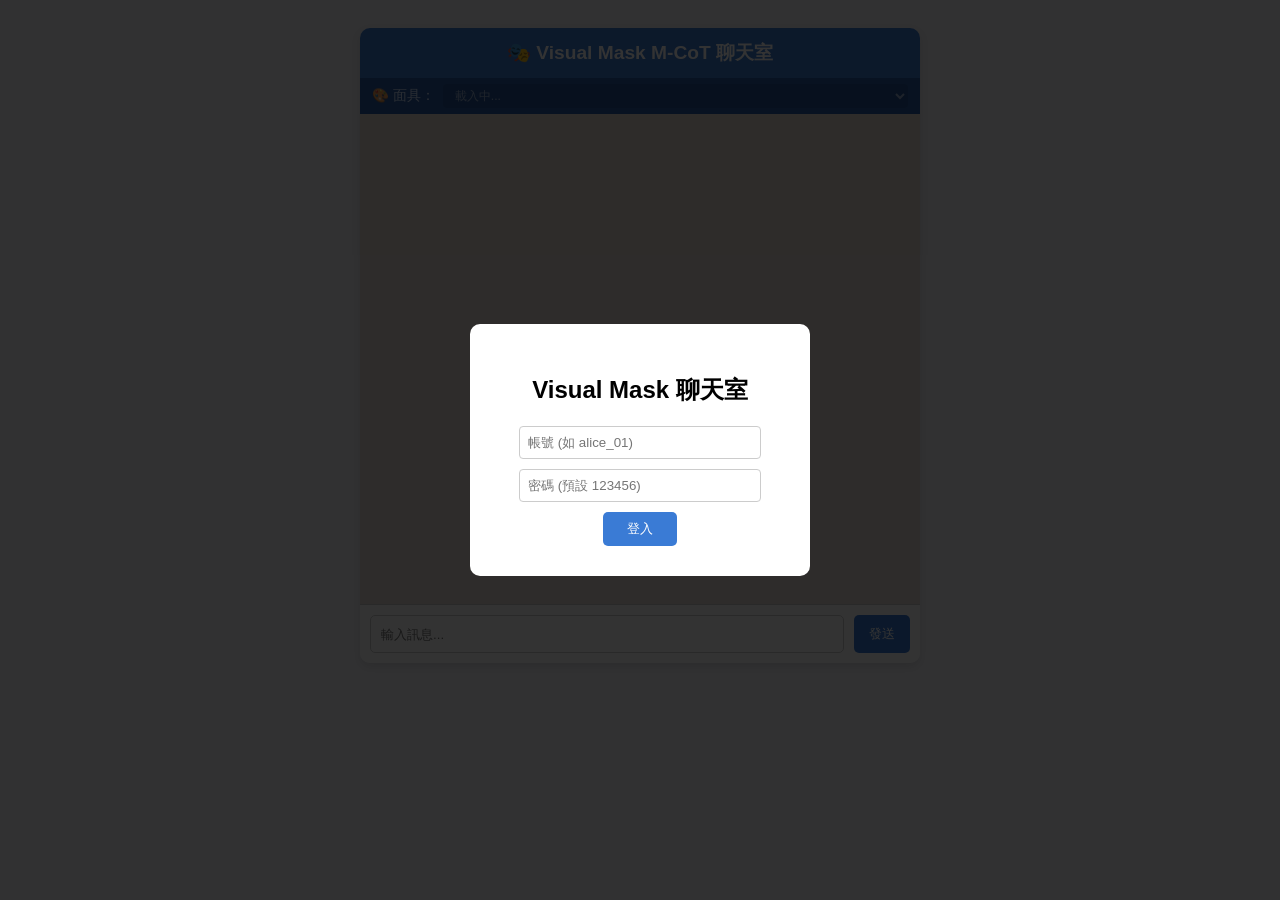
==== index.html @ 3df6c5f2 "refactor: establish pure websocket baseline" ====
<!DOCTYPE html>
<html lang="zh-TW">
<head>
    <meta charset="UTF-8">
    <meta name="viewport" content="width=device-width, initial-scale=1.0">
    <title>Visual Mask Chat</title>
    <style>
        body {
            font-family: Arial, sans-serif;
            background: #f4f4f9;
            display: flex;
            justify-content: center;
            padding-top: 20px;
        }
        #chat-container {
            width: 560px;
            background: white;
            border-radius: 10px;
            box-shadow: 0 4px 10px rgba(0,0,0,.1);
            display: flex;
            flex-direction: column;
            overflow: hidden;
        }
        #header {
            background: #3a7bd5;
            color: white;
            padding: 12px 15px;
            text-align: center;
            font-size: 1.2em;
            font-weight: bold;
        }
        #lora-bar {
            background: #2a5ba5;
            padding: 6px 12px;
            display: flex;
            align-items: center;
            gap: 8px;
            font-size: 0.85em;
            color: #cce0ff;
        }
        #lora-bar label { white-space: nowrap; }
        #loraSelect {
            flex: 1;
            padding: 4px 8px;
            border-radius: 4px;
            border: none;
            background: #1e4a8a;
            color: white;
            font-size: 0.9em;
            cursor: pointer;
        }
        #loraSelect:disabled { opacity: 0.5; cursor: default; }
        #messages {
            height: 460px;
            overflow-y: auto;
            padding: 15px;
            display: flex;
            flex-direction: column;
            gap: 10px;
            background: #e5ddd5;
        }
        .message-box {
            padding: 10px;
            border-radius: 8px;
            max-width: 85%;
            line-height: 1.4;
        }
        .sys-msg {
            align-self: center;
            background: #ddd;
            font-size: .85em;
            padding: 5px 10px;
            border-radius: 15px;
            color: #555;
        }
        .user-msg  { align-self: flex-start; background: white;    border-radius: 0 8px 8px 8px; }
        .my-msg    { align-self: flex-end;   background: #dcf8c6;  border-radius: 8px 0 8px 8px; }
        .ai-analysis {
            font-size: .75em;
            color: #666;
            margin-top: 6px;
            padding-top: 5px;
            border-top: 1px dashed #ccc;
        }
        .ai-label { font-weight: bold; color: #d9534f; }
        .mask-area { margin-top: 6px; }
        .mask-area img, .mask-area video { max-width: 200px; border-radius: 6px; border: 1px solid #ccc; display: block; }

        /* 👍 / 👎 feedback buttons */
        .feedback-row {
            display: flex;
            gap: 6px;
            margin-top: 5px;
        }
        .fb-btn {
            background: none;
            border: 1px solid #ccc;
            border-radius: 12px;
            padding: 2px 9px;
            cursor: pointer;
            font-size: 0.85em;
            transition: background 0.15s, border-color 0.15s;
            line-height: 1.4;
        }
        .fb-btn:hover  { background: #f0f0f0; }
        .fb-btn.liked  { background: #dcf8c6; border-color: #5ca85c; }
        .fb-btn.disliked { background: #ffe5e5; border-color: #e55555; }
        .fb-btn:disabled { opacity: 0.5; cursor: default; }

        /* Feedback modal overlay */
        #feedbackModal {
            position: fixed; top:0; left:0; width:100%; height:100%;
            background: rgba(0,0,0,.65);
            display: none; justify-content: center; align-items: center;
            z-index: 2000;
        }
        #feedbackBox {
            background: white;
            padding: 24px 28px;
            border-radius: 12px;
            min-width: 300px;
            max-width: 380px;
            text-align: center;
            box-shadow: 0 8px 24px rgba(0,0,0,.2);
        }
        #feedbackBox h3 {
            margin: 0 0 16px;
            font-size: 1.05em;
            color: #333;
        }
        .fb-type-btns {
            display: flex; gap: 12px; justify-content: center; margin-bottom: 4px;
        }
        .fb-type-btn {
            flex: 1;
            padding: 10px 0;
            border: 2px solid #3a7bd5;
            border-radius: 8px;
            background: white;
            color: #3a7bd5;
            font-size: 0.95em;
            cursor: pointer;
            transition: background 0.15s, color 0.15s;
        }
        .fb-type-btn:hover { background: #3a7bd5; color: white; }

        /* emotion correction panel */
        #fbEmotionPanel { display: none; margin-top: 14px; }
        #fbEmotionPanel select {
            width: 100%; padding: 8px; border: 1px solid #ccc;
            border-radius: 6px; font-size: 0.95em; margin-bottom: 12px;
        }

        /* intensity adjustment panel */
        #fbIntensityPanel { display: none; margin-top: 14px; }
        #fbIntensityPanel label { display: block; font-size: 0.85em; color: #555; margin-bottom: 6px; }
        #intensitySlider { width: 100%; accent-color: #3a7bd5; }
        #intensityDisplay {
            font-size: 1.3em; font-weight: bold; color: #3a7bd5;
            margin: 6px 0 12px;
        }

        .fb-confirm-btn {
            padding: 8px 28px;
            background: #3a7bd5; color: white;
            border: none; border-radius: 6px; cursor: pointer; font-size: 0.95em;
        }
        .fb-confirm-btn:hover { background: #2f63b0; }
        .fb-cancel-link {
            display: block; margin-top: 10px;
            font-size: 0.8em; color: #999; cursor: pointer;
            text-decoration: underline;
        }
        .fb-back-link {
            display: block; margin-top: 8px;
            font-size: 0.8em; color: #3a7bd5; cursor: pointer;
            text-decoration: underline;
        }
        .spinner {
            display: inline-block;
            width: 14px; height: 14px;
            border: 2px solid #aaa;
            border-top-color: #3a7bd5;
            border-radius: 50%;
            animation: spin .7s linear infinite;
            vertical-align: middle;
            margin-right: 4px;
        }
        @keyframes spin { to { transform: rotate(360deg); } }
        #input-area {
            display: flex;
            border-top: 1px solid #ccc;
            padding: 10px;
            background: white;
        }
        #messageInput {
            flex: 1;
            padding: 10px;
            border: 1px solid #ccc;
            border-radius: 5px;
            outline: none;
        }
        #sendBtn {
            padding: 10px 15px;
            margin-left: 10px;
            background: #3a7bd5;
            color: white;
            border: none;
            border-radius: 5px;
            cursor: pointer;
        }
        #sendBtn:hover { background: #2f63b0; }

        /* Login modal */
        #loginModal {
            position: fixed; top:0; left:0; width:100%; height:100%;
            background: rgba(0,0,0,.8);
            display: flex; justify-content: center; align-items: center;
            z-index: 1000;
        }
        #loginBox {
            background: white; padding: 30px; border-radius: 10px; text-align: center;
            min-width: 280px;
        }
        #loginBox input {
            display: block; width: 80%; margin: 0 auto 10px; padding: 8px;
            border: 1px solid #ccc; border-radius: 4px;
        }
        #loginBox button {
            padding: 8px 24px; background: #3a7bd5; color: white;
            border: none; border-radius: 5px; cursor: pointer;
        }
        #loginError { color: red; margin-top: 8px; display: none; }
    </style>
</head>
<body>

<!-- Login -->
<div id="loginModal">
    <div id="loginBox">
        <h2>Visual Mask 聊天室</h2>
        <input type="text" id="accountInput" placeholder="帳號 (如 alice_01)">
        <input type="password" id="passwordInput" placeholder="密碼 (預設 123456)">
        <button onclick="attemptLogin()">登入</button>
        <p id="loginError"></p>
    </div>
</div>

<!-- ── Feedback Modal ──────────────────────────────────────────────────────── -->
<div id="feedbackModal">
    <div id="feedbackBox">
        <!-- Step 0: choose type -->
        <div id="fbStep0">
            <h3>💬 什麼讓你不滿意？</h3>
            <div class="fb-type-btns">
                <button class="fb-type-btn" onclick="fbChooseType('emotion')">😶 情緒反饋<br><small style="font-size:0.75em;opacity:.7">AI 情緒判斷有誤</small></button>
                <button class="fb-type-btn" onclick="fbChooseType('intensity')">🎨 圖片反饋<br><small style="font-size:0.75em;opacity:.7">情緒強度不對</small></button>
            </div>
            <span class="fb-cancel-link" onclick="closeFeedbackModal()">取消</span>
        </div>

        <!-- Step 1a: Emotion correction -->
        <div id="fbEmotionPanel">
            <h3>😶 真正的情緒是什麼？</h3>
            <p id="fbWrongLabelNote" style="font-size:.82em;color:#888;margin:0 0 10px"></p>
            <select id="fbEmotionSelect">
                <option value="happy">😊 happy（快樂）</option>
                <option value="joyful">😁 joyful（愉悅）</option>
                <option value="sad">😢 sad（悲傷）</option>
                <option value="disappoint">😞 disappoint（失望）</option>
                <option value="passive">😑 passive（被動冷漠）</option>
                <option value="withdraw">😶 withdraw（退縮封閉）</option>
                <option value="sarcastic">😏 sarcastic（諷刺）</option>
                <option value="anxious">😟 anxious（焦慮）</option>
                <option value="confused">😕 confused（困惑）</option>
                <option value="frustrat">😤 frustrated（沮喪受阻）</option>
                <option value="stressed">😰 stressed（壓力）</option>
                <option value="overwhelm">😵 overwhelmed（不知所措）</option>
                <option value="angry">😠 angry（生氣）</option>
                <option value="disgusted">🤢 disgusted（厭惡）</option>
                <option value="fearful">😨 fearful（恐懼）</option>
                <option value="furious">🤬 furious（暴怒）</option>
                <option value="rage">💢 rage（狂怒）</option>
            </select>
            <button class="fb-confirm-btn" onclick="submitEmotionFeedback()">確認送出</button>
            <span class="fb-back-link" onclick="fbBack()">← 返回</span>
        </div>

        <!-- Step 1b: Intensity adjustment -->
        <div id="fbIntensityPanel">
            <h3>🎨 調整情緒強度</h3>
            <p id="fbIntensityNote" style="font-size:.82em;color:#888;margin:0 0 12px"></p>
            <label>系統判斷的強度：<strong id="fbBaseVal">—</strong></label>
            <label style="margin-top:10px">請拖曳到你感受的強度：</label>
            <input type="range" id="intensitySlider" min="0.05" max="1.0" step="0.01"
                   oninput="document.getElementById('intensityDisplay').textContent = parseFloat(this.value).toFixed(2)">
            <div id="intensityDisplay">0.50</div>
            <button class="fb-confirm-btn" onclick="submitIntensityFeedback()">確認送出</button>
            <span class="fb-back-link" onclick="fbBack()">← 返回</span>
        </div>
    </div>
</div>

<div id="chat-container">
    <div id="header">🎭 Visual Mask M-CoT 聊天室</div>
    <div id="lora-bar">
        <label>🎨 面具：</label>
        <select id="loraSelect" disabled onchange="switchLora(this.value)">
            <option>載入中...</option>
        </select>
    </div>
    <div id="messages"></div>
    <div id="input-area">
        <input type="text" id="messageInput" placeholder="輸入訊息...">
        <button id="sendBtn" onclick="sendMessage()">發送</button>
    </div>
</div>

<script>
let ws;
let clientName = "";
const HTTP_BASE = window.location.protocol === "http:" || window.location.protocol === "https:"
    ? window.location.origin
    : "http://127.0.0.1:8000";
const WS_BASE = HTTP_BASE.replace(/^http/, "ws");

async function attemptLogin() {
    const account  = document.getElementById("accountInput").value.trim();
    const password = document.getElementById("passwordInput").value;
    const errEl    = document.getElementById("loginError");
    errEl.style.display = "none";

    if (!account || !password) {
        errEl.textContent = "請輸入帳號與密碼";
        errEl.style.display = "block";
        return;
    }
    try {
        const res  = await fetch(`${HTTP_BASE}/api/login`, {
            method: "POST",
            headers: { "Content-Type": "application/json" },
            body: JSON.stringify({ account, password })
        });
        const data = await res.json();
        if (res.ok) {
            document.getElementById("loginModal").style.display = "none";
            clientName = data.username;
            connectWebSocket();
            loadMyLoras();
        } else {
            errEl.textContent = data.detail || "登入失敗";
            errEl.style.display = "block";
        }
    } catch {
        errEl.textContent = "伺服器連線異常，請確認後端已啟動。";
        errEl.style.display = "block";
    }
}

// message key → { maskEscId, emotion, baseIntensity, likeBtn, dislikeBtn }
const pendingMasks = {};
// 目前正在反饋的訊息資訊
let _fbEmotion = "";
let _fbBaseIntensity = 0.5;
let _fbLikeBtn  = null;
let _fbDislikeBtn = null;

// ── LoRA selector ─────────────────────────────────────────────────────────
async function loadMyLoras() {
    try {
        const res  = await fetch(`${HTTP_BASE}/api/my_loras?username=${encodeURIComponent(clientName)}`);
        const data = await res.json();
        const sel  = document.getElementById("loraSelect");
        sel.innerHTML = "";
        data.loras.forEach(l => {
            const opt = document.createElement("option");
            opt.value = l.key;
            opt.textContent = l.display_name;
            if (l.is_active) opt.selected = true;
            sel.appendChild(opt);
        });
        sel.disabled = data.loras.length <= 1; // 只有一個就不用選
    } catch(e) {
        console.warn("無法載入 LoRA 清單", e);
    }
}

async function switchLora(loraKey) {
    try {
        const res = await fetch(`${HTTP_BASE}/api/set_lora`, {
            method: "POST",
            headers: { "Content-Type": "application/json" },
            body: JSON.stringify({ username: clientName, lora_key: loraKey })
        });
        const data = await res.json();
        appendSys(`🎨 ${data.message}`);
    } catch(e) {
        appendSys("⚠️ 切換面具失敗，請確認伺服器狀態。");
    }
}

function connectWebSocket() {
    ws = new WebSocket(`${WS_BASE}/ws/${encodeURIComponent(clientName)}`);
    const msgDiv = document.getElementById("messages");

    ws.onmessage = function(ev) {
        const data = JSON.parse(ev.data);

        if (data.sender === "System") {
            const el = document.createElement("div");
            el.className = "sys-msg";
            el.textContent = data.text;
            msgDiv.appendChild(el);
            msgDiv.scrollTop = msgDiv.scrollHeight;
            return;
        }

        // 用伺服器給的唯一 msg_id 當 key，避免相同文字重送時 DOM id 衝突
        const key = data.msg_id || `${data.sender}::${data.text}`;

        if (data.status === "generating") {
            // Create new message element with spinner
            const el = document.createElement("div");
            el.className = data.sender === clientName ? "message-box my-msg" : "message-box user-msg";
            el.innerHTML = `
                <strong>${data.sender}:</strong> ${escHtml(data.text)}
                <div class="ai-analysis">
                    <span class="ai-label">[情緒]: ${escHtml(data.ai_label)}</span>
                    &nbsp;·&nbsp;
                    <span style="color:#7a9cc4">[面具]: ${escHtml(data.active_lora ?? "")}</span><br>
                    <span title="${escHtml(data.ai_rationale)}">💡 推理鏈 (滑鼠移入查看)</span>
                </div>
                <div class="mask-area" id="mask-${CSS.escape(key)}">
                    <span class="spinner"></span><em>面具生成中...</em>
                </div>
            `;
            // 儲存元資料供反饋按鈕使用（base_intensity 在 "done" 時才完整確認）
            pendingMasks[key] = {
                emotion:       data.ai_label,
                baseIntensity: data.base_intensity ?? 0.5,
            };
            msgDiv.appendChild(el);

        } else if (data.status === "done") {
            const meta  = pendingMasks[key];
            const maskEl = document.getElementById(`mask-${CSS.escape(key)}`);
            if (maskEl && data.mask_file) {
                const ext = data.mask_file.split(".").pop().toLowerCase();
                const media = ext === "mp4"
                    ? document.createElement("video")
                    : document.createElement("img");
                media.src = `${HTTP_BASE}/output/${data.mask_file}`;
                if (ext === "mp4") {
                    media.controls = true;
                    media.autoplay = true;
                    media.loop = true;
                    media.muted = true;
                } else {
                    media.alt = ext === "gif" ? "mask gif" : "mask";
                }
                maskEl.innerHTML = "";
                maskEl.appendChild(media);

                // 只有自己的訊息才顯示反饋按鈕
                if (data.sender === clientName && meta) {
                    const fbRow  = document.createElement("div");
                    fbRow.className = "feedback-row";

                    const likeBtn = document.createElement("button");
                    likeBtn.className = "fb-btn";
                    likeBtn.textContent = "👍";
                    likeBtn.title = "面具準確！";
                    likeBtn.onclick = () => doLike(likeBtn, dislikeBtn);

                    const dislikeBtn = document.createElement("button");
                    dislikeBtn.className = "fb-btn";
                    dislikeBtn.textContent = "👎";
                    dislikeBtn.title = "提供反饋";
                    dislikeBtn.onclick = () =>
                        openFeedbackModal(meta.emotion, data.base_intensity ?? meta.baseIntensity, likeBtn, dislikeBtn);

                    fbRow.appendChild(likeBtn);
                    fbRow.appendChild(dislikeBtn);
                    maskEl.appendChild(fbRow);
                }

                delete pendingMasks[key];
            }
        } else if (data.status === "error") {
            const maskEl = document.getElementById(`mask-${CSS.escape(key)}`);
            if (maskEl) {
                maskEl.innerHTML = `<span style="color:#d9534f">生成失敗：${escHtml(data.error || "未知錯誤")}</span>`;
            } else {
                appendSys(`⚠️ ${data.error || "生成失敗"}`);
            }
        }

        msgDiv.scrollTop = msgDiv.scrollHeight;
    };

    ws.onclose = function() {
        appendSys("連線已中斷，請重新整理頁面。");
    };
}

function sendMessage() {
    const input = document.getElementById("messageInput");
    if (ws && ws.readyState === WebSocket.OPEN && input.value.trim()) {
        ws.send(input.value.trim());
        input.value = "";
    } else if (!ws || ws.readyState !== WebSocket.OPEN) {
        alert("聊天室尚未連線，請先登入！");
    }
}

function appendSys(msg) {
    const msgDiv = document.getElementById("messages");
    const el = document.createElement("div");
    el.className = "sys-msg";
    el.textContent = msg;
    msgDiv.appendChild(el);
    msgDiv.scrollTop = msgDiv.scrollHeight;
}

function escHtml(str) {
    return String(str ?? "")
        .replace(/&/g,"&amp;").replace(/</g,"&lt;")
        .replace(/>/g,"&gt;").replace(/"/g,"&quot;");
}

// ── 👍 / 👎 Feedback ──────────────────────────────────────────────────────────

function doLike(likeBtn, dislikeBtn) {
    likeBtn.classList.add("liked");
    likeBtn.disabled = true;
    dislikeBtn.disabled = true;
    // 👍 純視覺確認，不送出 API（正面強化訊號可在未來版本加入）
}

function openFeedbackModal(emotion, baseIntensity, likeBtn, dislikeBtn) {
    _fbEmotion      = emotion;
    _fbBaseIntensity = baseIntensity;
    _fbLikeBtn      = likeBtn;
    _fbDislikeBtn   = dislikeBtn;

    // 重置 modal 至 Step 0
    document.getElementById("fbStep0").style.display        = "block";
    document.getElementById("fbEmotionPanel").style.display = "none";
    document.getElementById("fbIntensityPanel").style.display = "none";

    document.getElementById("feedbackModal").style.display = "flex";
}

function closeFeedbackModal() {
    document.getElementById("feedbackModal").style.display = "none";
}

function fbChooseType(type) {
    document.getElementById("fbStep0").style.display = "none";
    if (type === "emotion") {
        document.getElementById("fbWrongLabelNote").textContent =
            `AI 判斷為「${_fbEmotion}」，請選擇正確情緒：`;
        document.getElementById("fbEmotionPanel").style.display = "block";
    } else {
        const baseVal = parseFloat(_fbBaseIntensity).toFixed(2);
        document.getElementById("fbBaseVal").textContent = baseVal;
        document.getElementById("fbIntensityNote").textContent =
            `情緒：${_fbEmotion}`;
        const slider = document.getElementById("intensitySlider");
        slider.value = baseVal;
        document.getElementById("intensityDisplay").textContent = baseVal;
        document.getElementById("fbIntensityPanel").style.display = "block";
    }
}

function fbBack() {
    document.getElementById("fbEmotionPanel").style.display   = "none";
    document.getElementById("fbIntensityPanel").style.display = "none";
    document.getElementById("fbStep0").style.display          = "block";
}

async function submitEmotionFeedback() {
    const correct = document.getElementById("fbEmotionSelect").value;
    try {
        const res = await fetch(`${HTTP_BASE}/api/emotion_feedback`, {
            method: "POST",
            headers: { "Content-Type": "application/json" },
            body: JSON.stringify({ username: clientName, correct_label: correct })
        });
        const data = await res.json();
        closeFeedbackModal();
        if (_fbDislikeBtn) { _fbDislikeBtn.classList.add("disliked"); _fbDislikeBtn.disabled = true; }
        if (_fbLikeBtn)    { _fbLikeBtn.disabled = true; }
        appendSys(`📝 ${data.message}`);
    } catch(e) {
        alert("送出反饋失敗，請確認伺服器狀態。");
    }
}

async function submitIntensityFeedback() {
    const adjusted = parseFloat(document.getElementById("intensitySlider").value);
    try {
        const res = await fetch(`${HTTP_BASE}/api/intensity_feedback`, {
            method: "POST",
            headers: { "Content-Type": "application/json" },
            body: JSON.stringify({
                username:          clientName,
                emotion:           _fbEmotion,
                adjusted_intensity: adjusted,
                base_intensity:    _fbBaseIntensity,
            })
        });
        const data = await res.json();
        closeFeedbackModal();
        if (_fbDislikeBtn) { _fbDislikeBtn.classList.add("disliked"); _fbDislikeBtn.disabled = true; }
        if (_fbLikeBtn)    { _fbLikeBtn.disabled = true; }
        appendSys(`🎨 ${data.message}`);
    } catch(e) {
        alert("送出反饋失敗，請確認伺服器狀態。");
    }
}

document.addEventListener("DOMContentLoaded", function() {
    document.getElementById("messageInput").addEventListener("keypress", function(e) {
        if (e.key === "Enter") sendMessage();
    });
    document.getElementById("passwordInput").addEventListener("keypress", function(e) {
        if (e.key === "Enter") attemptLogin();
    });
    // 點擊 modal 背景關閉
    document.getElementById("feedbackModal").addEventListener("click", function(e) {
        if (e.target === this) closeFeedbackModal();
    });
});
</script>
</body>
</html>
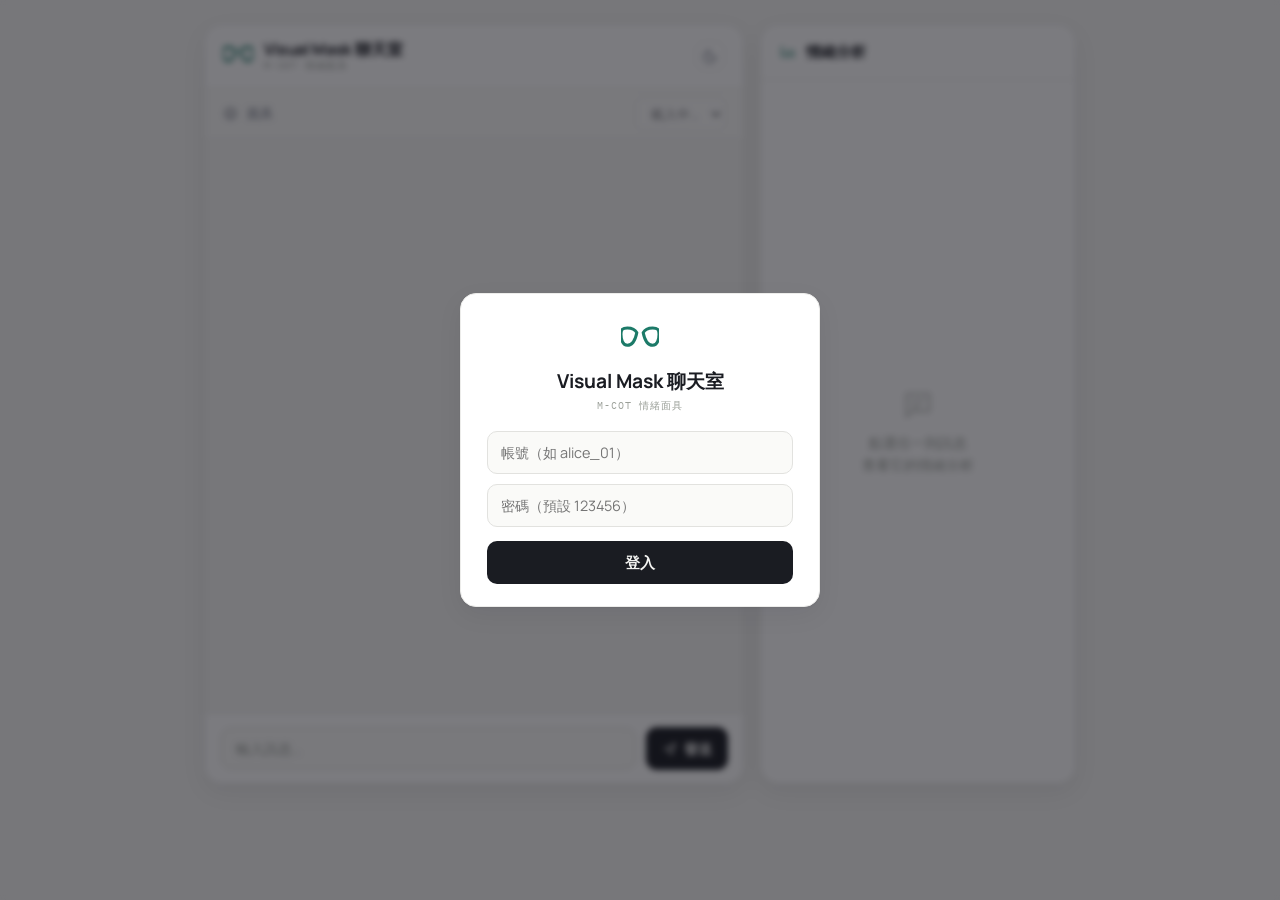
==== commit aa643171: "feat(chat): 極簡介面改版 + 側邊情緒分析面板 + 自製情緒圖示 重寫聊天室前端： - 極簡「Clean Paper」風格，深/淺色自動 + 手動切換、手機 RWD、骨架動畫 - 情緒分析" ====
--- a/index.html
+++ b/index.html
@@ -1,637 +1,619 @@
 <!DOCTYPE html>
 <html lang="zh-TW">
 <head>
-    <meta charset="UTF-8">
-    <meta name="viewport" content="width=device-width, initial-scale=1.0">
-    <title>Visual Mask Chat</title>
-    <style>
-        body {
-            font-family: Arial, sans-serif;
-            background: #f4f4f9;
-            display: flex;
-            justify-content: center;
-            padding-top: 20px;
-        }
-        #chat-container {
-            width: 560px;
-            background: white;
-            border-radius: 10px;
-            box-shadow: 0 4px 10px rgba(0,0,0,.1);
-            display: flex;
-            flex-direction: column;
-            overflow: hidden;
-        }
-        #header {
-            background: #3a7bd5;
-            color: white;
-            padding: 12px 15px;
-            text-align: center;
-            font-size: 1.2em;
-            font-weight: bold;
-        }
-        #lora-bar {
-            background: #2a5ba5;
-            padding: 6px 12px;
-            display: flex;
-            align-items: center;
-            gap: 8px;
-            font-size: 0.85em;
-            color: #cce0ff;
-        }
-        #lora-bar label { white-space: nowrap; }
-        #loraSelect {
-            flex: 1;
-            padding: 4px 8px;
-            border-radius: 4px;
-            border: none;
-            background: #1e4a8a;
-            color: white;
-            font-size: 0.9em;
-            cursor: pointer;
-        }
-        #loraSelect:disabled { opacity: 0.5; cursor: default; }
-        #messages {
-            height: 460px;
-            overflow-y: auto;
-            padding: 15px;
-            display: flex;
-            flex-direction: column;
-            gap: 10px;
-            background: #e5ddd5;
-        }
-        .message-box {
-            padding: 10px;
-            border-radius: 8px;
-            max-width: 85%;
-            line-height: 1.4;
-        }
-        .sys-msg {
-            align-self: center;
-            background: #ddd;
-            font-size: .85em;
-            padding: 5px 10px;
-            border-radius: 15px;
-            color: #555;
-        }
-        .user-msg  { align-self: flex-start; background: white;    border-radius: 0 8px 8px 8px; }
-        .my-msg    { align-self: flex-end;   background: #dcf8c6;  border-radius: 8px 0 8px 8px; }
-        .ai-analysis {
-            font-size: .75em;
-            color: #666;
-            margin-top: 6px;
-            padding-top: 5px;
-            border-top: 1px dashed #ccc;
-        }
-        .ai-label { font-weight: bold; color: #d9534f; }
-        .mask-area { margin-top: 6px; }
-        .mask-area img, .mask-area video { max-width: 200px; border-radius: 6px; border: 1px solid #ccc; display: block; }
-
-        /* 👍 / 👎 feedback buttons */
-        .feedback-row {
-            display: flex;
-            gap: 6px;
-            margin-top: 5px;
-        }
-        .fb-btn {
-            background: none;
-            border: 1px solid #ccc;
-            border-radius: 12px;
-            padding: 2px 9px;
-            cursor: pointer;
-            font-size: 0.85em;
-            transition: background 0.15s, border-color 0.15s;
-            line-height: 1.4;
-        }
-        .fb-btn:hover  { background: #f0f0f0; }
-        .fb-btn.liked  { background: #dcf8c6; border-color: #5ca85c; }
-        .fb-btn.disliked { background: #ffe5e5; border-color: #e55555; }
-        .fb-btn:disabled { opacity: 0.5; cursor: default; }
-
-        /* Feedback modal overlay */
-        #feedbackModal {
-            position: fixed; top:0; left:0; width:100%; height:100%;
-            background: rgba(0,0,0,.65);
-            display: none; justify-content: center; align-items: center;
-            z-index: 2000;
-        }
-        #feedbackBox {
-            background: white;
-            padding: 24px 28px;
-            border-radius: 12px;
-            min-width: 300px;
-            max-width: 380px;
-            text-align: center;
-            box-shadow: 0 8px 24px rgba(0,0,0,.2);
-        }
-        #feedbackBox h3 {
-            margin: 0 0 16px;
-            font-size: 1.05em;
-            color: #333;
-        }
-        .fb-type-btns {
-            display: flex; gap: 12px; justify-content: center; margin-bottom: 4px;
-        }
-        .fb-type-btn {
-            flex: 1;
-            padding: 10px 0;
-            border: 2px solid #3a7bd5;
-            border-radius: 8px;
-            background: white;
-            color: #3a7bd5;
-            font-size: 0.95em;
-            cursor: pointer;
-            transition: background 0.15s, color 0.15s;
-        }
-        .fb-type-btn:hover { background: #3a7bd5; color: white; }
-
-        /* emotion correction panel */
-        #fbEmotionPanel { display: none; margin-top: 14px; }
-        #fbEmotionPanel select {
-            width: 100%; padding: 8px; border: 1px solid #ccc;
-            border-radius: 6px; font-size: 0.95em; margin-bottom: 12px;
-        }
-
-        /* intensity adjustment panel */
-        #fbIntensityPanel { display: none; margin-top: 14px; }
-        #fbIntensityPanel label { display: block; font-size: 0.85em; color: #555; margin-bottom: 6px; }
-        #intensitySlider { width: 100%; accent-color: #3a7bd5; }
-        #intensityDisplay {
-            font-size: 1.3em; font-weight: bold; color: #3a7bd5;
-            margin: 6px 0 12px;
-        }
-
-        .fb-confirm-btn {
-            padding: 8px 28px;
-            background: #3a7bd5; color: white;
-            border: none; border-radius: 6px; cursor: pointer; font-size: 0.95em;
-        }
-        .fb-confirm-btn:hover { background: #2f63b0; }
-        .fb-cancel-link {
-            display: block; margin-top: 10px;
-            font-size: 0.8em; color: #999; cursor: pointer;
-            text-decoration: underline;
-        }
-        .fb-back-link {
-            display: block; margin-top: 8px;
-            font-size: 0.8em; color: #3a7bd5; cursor: pointer;
-            text-decoration: underline;
-        }
-        .spinner {
-            display: inline-block;
-            width: 14px; height: 14px;
-            border: 2px solid #aaa;
-            border-top-color: #3a7bd5;
-            border-radius: 50%;
-            animation: spin .7s linear infinite;
-            vertical-align: middle;
-            margin-right: 4px;
-        }
-        @keyframes spin { to { transform: rotate(360deg); } }
-        #input-area {
-            display: flex;
-            border-top: 1px solid #ccc;
-            padding: 10px;
-            background: white;
-        }
-        #messageInput {
-            flex: 1;
-            padding: 10px;
-            border: 1px solid #ccc;
-            border-radius: 5px;
-            outline: none;
-        }
-        #sendBtn {
-            padding: 10px 15px;
-            margin-left: 10px;
-            background: #3a7bd5;
-            color: white;
-            border: none;
-            border-radius: 5px;
-            cursor: pointer;
-        }
-        #sendBtn:hover { background: #2f63b0; }
-
-        /* Login modal */
-        #loginModal {
-            position: fixed; top:0; left:0; width:100%; height:100%;
-            background: rgba(0,0,0,.8);
-            display: flex; justify-content: center; align-items: center;
-            z-index: 1000;
-        }
-        #loginBox {
-            background: white; padding: 30px; border-radius: 10px; text-align: center;
-            min-width: 280px;
-        }
-        #loginBox input {
-            display: block; width: 80%; margin: 0 auto 10px; padding: 8px;
-            border: 1px solid #ccc; border-radius: 4px;
-        }
-        #loginBox button {
-            padding: 8px 24px; background: #3a7bd5; color: white;
-            border: none; border-radius: 5px; cursor: pointer;
-        }
-        #loginError { color: red; margin-top: 8px; display: none; }
-    </style>
+<meta charset="UTF-8">
+<meta name="viewport" content="width=device-width, initial-scale=1.0">
+<title>Visual Mask Chat</title>
+<link rel="preconnect" href="https://fonts.googleapis.com">
+<link rel="preconnect" href="https://fonts.gstatic.com" crossorigin>
+<link rel="stylesheet" href="https://fonts.googleapis.com/css2?family=Manrope:wght@400;500;600;700&family=IBM+Plex+Mono:wght@500&display=swap">
+<style>
+  :root{
+    --ground:#f5f5f3; --surface:#ffffff; --card:#fafaf8; --ink:#1a1c22; --muted:#6c7280;
+    --faint:#9a9f98; --border:#ececea; --border-2:#e2e2df;
+    --accent:#1c7a68; --accent-2:#2f9e8c; --accent-bg:#e5f4f1;
+    --me-bg:#1a1c22; --me-ink:#f4f4f2;
+    --warn:#b0673c; --warn-bg:#f8ece3; --danger:#b23b3b;
+    --sans:"Manrope",system-ui,"Segoe UI",sans-serif; --mono:"IBM Plex Mono",monospace;
+    --radius:10px; --shadow:0 1px 2px rgba(20,22,34,.04),0 8px 26px rgba(20,22,34,.06);
+  }
+  @media (prefers-color-scheme:dark){:root:not([data-theme="light"]){
+    --ground:#111218; --surface:#191b22; --card:#1e2028; --ink:#e9eaf0; --muted:#a2a8b6;
+    --faint:#70768a; --border:#292c36; --border-2:#333744;
+    --accent:#43c3b0; --accent-2:#5fd3c0; --accent-bg:#12312d;
+    --me-bg:#e9eaf0; --me-ink:#1a1c22;
+    --warn:#e0a45f; --warn-bg:#33261a; --danger:#e07070;
+    --shadow:0 1px 2px rgba(0,0,0,.3),0 10px 30px rgba(0,0,0,.4);
+  }}
+  :root[data-theme="dark"]{
+    --ground:#111218; --surface:#191b22; --card:#1e2028; --ink:#e9eaf0; --muted:#a2a8b6;
+    --faint:#70768a; --border:#292c36; --border-2:#333744;
+    --accent:#43c3b0; --accent-2:#5fd3c0; --accent-bg:#12312d;
+    --me-bg:#e9eaf0; --me-ink:#1a1c22;
+    --warn:#e0a45f; --warn-bg:#33261a; --danger:#e07070;
+    --shadow:0 1px 2px rgba(0,0,0,.3),0 10px 30px rgba(0,0,0,.4);
+  }
+  *{box-sizing:border-box}
+  body{margin:0;font-family:var(--sans);background:var(--ground);color:var(--ink);
+    display:flex;justify-content:center;align-items:flex-start;padding:24px 14px;min-height:100vh}
+  svg{display:inline-block;vertical-align:middle}
+  .ico{width:1.15em;height:1.15em;stroke:currentColor;fill:none;stroke-width:1.9;
+    stroke-linecap:round;stroke-linejoin:round}
+  .ico.f{fill:currentColor;stroke:none}
+
+  .app{display:flex;gap:16px;align-items:stretch;width:100%;max-width:872px;justify-content:center}
+  #chat-container{flex:1 1 auto;min-width:0;max-width:540px;background:var(--surface);border:1px solid var(--border);
+    border-radius:18px;box-shadow:var(--shadow);display:flex;flex-direction:column;overflow:hidden;
+    height:min(760px,calc(100vh - 48px))}
+  #header{padding:16px 18px;display:flex;align-items:center;gap:11px;border-bottom:1px solid var(--border)}
+  #header .mk{width:30px;height:30px;color:var(--accent);flex:none}
+  #header .ht{line-height:1.1}
+  #header .ht b{font-weight:700;font-size:1rem;letter-spacing:-.01em}
+  #header .ht small{display:block;font-family:var(--mono);font-size:.62rem;letter-spacing:.08em;
+    color:var(--faint);text-transform:uppercase;margin-top:2px}
+  #themeBtn{margin-left:auto;background:none;border:1px solid var(--border);border-radius:8px;
+    color:var(--muted);width:30px;height:30px;cursor:pointer;display:flex;align-items:center;justify-content:center}
+  #themeBtn:hover{color:var(--ink);border-color:var(--border-2)}
+
+  #lora-bar{display:flex;align-items:center;gap:9px;padding:9px 18px;background:var(--card);
+    border-bottom:1px solid var(--border);font-size:.8rem;color:var(--muted)}
+  #lora-bar .lk{width:15px;height:15px;color:var(--muted);flex:none}
+  #lora-bar label{white-space:nowrap;font-weight:500}
+  #loraSelect{margin-left:auto;padding:5px 10px;border-radius:8px;border:1px solid var(--border-2);
+    background:var(--surface);color:var(--ink);font-size:.82rem;font-family:var(--sans);cursor:pointer;max-width:60%}
+  #loraSelect:disabled{opacity:.55;cursor:default}
+
+  #messages{flex:1;overflow-y:auto;padding:18px 15px;display:flex;flex-direction:column;gap:13px;background:var(--ground)}
+  #messages::-webkit-scrollbar{width:8px}
+  #messages::-webkit-scrollbar-thumb{background:var(--border-2);border-radius:8px}
+  .sys-msg{align-self:center;display:flex;align-items:center;gap:6px;background:var(--card);
+    border:1px solid var(--border);font-size:.74rem;padding:5px 12px;border-radius:999px;color:var(--muted);
+    font-family:var(--mono);letter-spacing:.02em;max-width:90%;text-align:center}
+  .sys-msg .ico{width:13px;height:13px;color:var(--faint);flex:none}
+  .message-box{max-width:86%;display:flex;flex-direction:column;cursor:pointer}
+  .row-me{align-self:flex-end;align-items:flex-end}
+  .row-ai{align-self:flex-start;align-items:flex-start}
+  .bubble{padding:10px 13px;font-size:.92rem;line-height:1.5;border-radius:13px;transition:box-shadow .14s}
+  .my-msg .bubble{background:var(--me-bg);color:var(--me-ink);border-bottom-right-radius:4px}
+  .user-msg .bubble{background:var(--surface);color:var(--ink);border:1px solid var(--border);border-bottom-left-radius:4px}
+  .message-box:hover .bubble{box-shadow:0 0 0 2px var(--border-2)}
+  .message-box.selected .bubble{box-shadow:0 0 0 2px var(--accent)}
+  .sender{font-size:.68rem;color:var(--faint);margin:0 4px 3px;font-weight:500}
+  .analyze-hint{margin-top:9px;display:inline-flex;align-items:center;gap:4px;font-size:.66rem;
+    opacity:.62;font-family:var(--mono);letter-spacing:.02em}
+  .analyze-hint .ico{width:12px;height:12px}
+  .mask-area{margin-top:10px}
+  .mask-area img,.mask-area video{max-width:200px;border-radius:12px;border:1px solid var(--border);display:block}
+  .mask-loading{display:inline-flex;align-items:center;gap:8px;font-size:.8rem;color:var(--muted);
+    background:var(--card);border:1px solid var(--border);border-radius:10px;padding:9px 13px}
+  .skeleton{width:120px;height:120px;border-radius:12px;background:
+    linear-gradient(100deg,var(--card) 30%,var(--border) 50%,var(--card) 70%);
+    background-size:220% 100%;animation:sk 1.3s ease-in-out infinite}
+  @keyframes sk{to{background-position:-120% 0}}
+
+  #input-area{display:flex;gap:9px;padding:13px 15px;border-top:1px solid var(--border);background:var(--surface)}
+  #messageInput{flex:1;padding:11px 15px;border:1px solid var(--border-2);border-radius:11px;outline:none;
+    font-size:.9rem;font-family:var(--sans);background:var(--card);color:var(--ink)}
+  #messageInput:focus{border-color:var(--accent);box-shadow:0 0 0 3px var(--accent-bg)}
+  #messageInput::placeholder{color:var(--faint)}
+  #sendBtn{display:flex;align-items:center;gap:6px;padding:0 16px;background:var(--me-bg);color:var(--me-ink);
+    border:none;border-radius:11px;cursor:pointer;font-size:.86rem;font-weight:600;font-family:var(--sans)}
+  #sendBtn .ico{width:16px;height:16px}
+  #sendBtn:hover{opacity:.9}
+
+  /* ===== 情緒分析 側面板 ===== */
+  #analysis-panel{width:316px;flex:none;background:var(--surface);border:1px solid var(--border);
+    border-radius:18px;box-shadow:var(--shadow);display:flex;flex-direction:column;overflow:hidden;
+    height:min(760px,calc(100vh - 48px))}
+  .ap-head{padding:16px 18px;display:flex;align-items:center;gap:9px;border-bottom:1px solid var(--border);
+    font-weight:700;font-size:.95rem}
+  .ap-head .ico{width:18px;height:18px;color:var(--accent)}
+  .ap-body{flex:1;overflow-y:auto;padding:18px}
+  .ap-empty{height:100%;display:flex;flex-direction:column;align-items:center;justify-content:center;
+    text-align:center;color:var(--faint);gap:12px;font-size:.85rem;line-height:1.6}
+  .ap-empty .ico{width:34px;height:34px;opacity:.5}
+  .ap-quote{background:var(--card);border:1px solid var(--border);border-radius:10px;padding:10px 12px;
+    font-size:.86rem;color:var(--muted);line-height:1.5;margin-bottom:18px;
+    display:-webkit-box;-webkit-line-clamp:3;-webkit-box-orient:vertical;overflow:hidden}
+  .ap-face{width:76px;height:76px;margin:0 auto 10px}
+  .ap-face svg{width:100%;height:100%;display:block}
+  .ap-emotion{text-align:center;font-family:var(--mono);font-size:1.15rem;font-weight:500;color:var(--accent);
+    letter-spacing:.01em}
+  .ap-emotion small{display:block;font-family:var(--sans);font-size:.8rem;color:var(--muted);margin-top:2px;letter-spacing:0}
+  .ap-compound{margin-top:13px;text-align:center}
+  .ap-compound .cname{font-weight:700;font-size:1rem;padding:4px 15px;border-radius:999px;
+    background:var(--warn-bg);color:var(--warn);margin-bottom:9px;display:inline-block}
+  .epills{display:flex;flex-wrap:wrap;gap:5px;justify-content:center;align-items:center}
+  .epill{display:inline-flex;align-items:center;gap:5px;font-weight:600;font-size:.8rem;padding:3px 10px;border-radius:999px}
+  .epill .d{width:8px;height:8px;border-radius:50%;flex:none}
+  .epill .rk{font-family:var(--mono);font-size:.62rem;font-weight:500;opacity:.85}
+  .epills .plus{color:var(--faint);font-weight:400;margin:0 1px}
+  .ap-meta{margin-top:20px;display:flex;flex-direction:column;gap:11px}
+  .ap-row{display:flex;align-items:center;justify-content:space-between;font-size:.82rem}
+  .ap-row span{color:var(--muted)}
+  .ap-row b{font-weight:600;font-family:var(--mono);font-size:.85rem}
+  .ap-bar{height:7px;background:var(--card);border:1px solid var(--border);border-radius:999px;overflow:hidden}
+  .ap-bar i{display:block;height:100%;background:var(--accent);border-radius:999px;transition:width .3s}
+  .ap-section{margin-top:22px}
+  .ap-label{font-family:var(--mono);font-size:.66rem;letter-spacing:.1em;text-transform:uppercase;
+    color:var(--faint);margin-bottom:7px;display:flex;align-items:center;gap:5px}
+  .ap-label .ico{width:12px;height:12px}
+  .ap-rationale{background:var(--card);border:1px solid var(--border);border-radius:10px;padding:12px 13px;
+    font-size:.85rem;line-height:1.65;color:var(--ink)}
+  .ap-fb{margin-top:22px;display:flex;gap:9px}
+  .ap-fbbtn{flex:1;display:flex;align-items:center;justify-content:center;gap:6px;padding:10px;
+    border:1px solid var(--border-2);border-radius:10px;background:var(--surface);color:var(--muted);
+    cursor:pointer;font-size:.84rem;font-weight:600;font-family:var(--sans);transition:.14s}
+  .ap-fbbtn .ico{width:16px;height:16px}
+  .ap-fbbtn.like:hover{border-color:var(--accent);color:var(--accent);background:var(--accent-bg)}
+  .ap-fbbtn.dislike:hover{border-color:var(--warn);color:var(--warn);background:var(--warn-bg)}
+  .ap-fbmsg{flex:1;display:flex;align-items:center;justify-content:center;gap:6px;padding:10px;border-radius:10px;
+    font-size:.82rem;font-weight:600}
+  .ap-fbmsg .ico{width:15px;height:15px}
+  .ap-fbmsg.liked{background:var(--accent-bg);color:var(--accent)}
+  .ap-fbmsg.disliked{background:var(--warn-bg);color:var(--warn)}
+
+  /* modal */
+  .overlay{position:fixed;inset:0;background:rgba(15,16,22,.55);backdrop-filter:blur(3px);
+    display:flex;justify-content:center;align-items:center;z-index:1000;padding:16px}
+  .modal-box{background:var(--surface);border:1px solid var(--border);padding:26px 26px 22px;
+    border-radius:16px;min-width:290px;max-width:360px;width:100%;text-align:center;box-shadow:var(--shadow)}
+  #loginModal .mk{width:38px;height:38px;color:var(--accent)}
+  .modal-box h2{margin:10px 0 4px;font-size:1.2rem;font-weight:700}
+  .modal-box .sub{font-family:var(--mono);font-size:.64rem;letter-spacing:.1em;text-transform:uppercase;color:var(--faint);margin:0 0 18px}
+  .modal-box input{display:block;width:100%;margin:0 0 10px;padding:11px 13px;border:1px solid var(--border-2);
+    border-radius:10px;font-size:.9rem;font-family:var(--sans);background:var(--card);color:var(--ink);outline:none}
+  .modal-box input:focus{border-color:var(--accent);box-shadow:0 0 0 3px var(--accent-bg)}
+  .btn-primary{width:100%;margin-top:4px;padding:11px;background:var(--me-bg);color:var(--me-ink);
+    border:none;border-radius:10px;cursor:pointer;font-size:.92rem;font-weight:600;font-family:var(--sans)}
+  .btn-primary:hover{opacity:.92}
+  #loginError{color:var(--danger);margin:10px 0 0;font-size:.82rem;display:none}
+  #feedbackBox h3{margin:0 0 4px;font-size:1.05rem;font-weight:700}
+  #feedbackBox .note{font-size:.8rem;color:var(--muted);margin:0 0 16px}
+  .fb-type-btns{display:flex;gap:11px;margin:4px 0}
+  .fb-type-btn{flex:1;padding:16px 8px;border:1px solid var(--border-2);border-radius:12px;background:var(--card);
+    color:var(--ink);cursor:pointer;transition:.14s;display:flex;flex-direction:column;align-items:center;gap:8px}
+  .fb-type-btn:hover{border-color:var(--accent);background:var(--accent-bg)}
+  .fb-type-btn .ico{width:24px;height:24px;color:var(--accent)}
+  .fb-type-btn b{font-size:.9rem;font-weight:600}
+  .fb-type-btn small{font-size:.72rem;color:var(--muted);line-height:1.3}
+  #fbEmotionPanel,#fbIntensityPanel{display:none;margin-top:6px}
+  .fb-face-preview{width:64px;height:64px;margin:6px auto 14px}
+  .fb-face-preview svg{width:100%;height:100%;display:block}
+  #fbEmotionSelect{width:100%;padding:11px;border:1px solid var(--border-2);border-radius:10px;font-size:.9rem;
+    font-family:var(--sans);background:var(--card);color:var(--ink);margin-bottom:16px;outline:none}
+  #fbEmotionSelect:focus{border-color:var(--accent);box-shadow:0 0 0 3px var(--accent-bg)}
+  #fbIntensityPanel .lab{display:block;font-size:.82rem;color:var(--muted);margin-bottom:6px}
+  #fbIntensityPanel .base{font-family:var(--mono);color:var(--ink);font-weight:500}
+  #intensitySlider{width:100%;accent-color:var(--accent);margin:4px 0}
+  #intensityDisplay{font-family:var(--mono);font-size:1.5rem;font-weight:500;color:var(--accent);margin:6px 0 16px}
+  .fb-confirm-btn{padding:10px 30px;background:var(--me-bg);color:var(--me-ink);border:none;border-radius:10px;
+    cursor:pointer;font-size:.9rem;font-weight:600;font-family:var(--sans)}
+  .fb-confirm-btn:hover{opacity:.92}
+  .fb-back-link,.fb-cancel-link{display:block;margin-top:12px;font-size:.78rem;cursor:pointer;color:var(--muted);
+    background:none;border:none;width:100%;font-family:var(--sans)}
+  .fb-back-link:hover,.fb-cancel-link:hover{color:var(--ink)}
+
+  .spin{width:15px;height:15px;border:2px solid var(--border-2);border-top-color:var(--accent);
+    border-radius:50%;animation:spin .7s linear infinite}
+  @keyframes spin{to{transform:rotate(360deg)}}
+  @media (prefers-reduced-motion:reduce){.spin,.skeleton,.ap-bar i{animation:none;transition:none}}
+
+  @media (max-width:900px){
+    body{align-items:flex-start}
+    .app{flex-direction:column;max-width:540px;align-items:stretch}
+    #chat-container{height:min(62vh,560px);max-width:none}
+    #analysis-panel{width:100%;height:auto;max-height:52vh}
+  }
+</style>
 </head>
 <body>
 
-<!-- Login -->
-<div id="loginModal">
-    <div id="loginBox">
-        <h2>Visual Mask 聊天室</h2>
-        <input type="text" id="accountInput" placeholder="帳號 (如 alice_01)">
-        <input type="password" id="passwordInput" placeholder="密碼 (預設 123456)">
-        <button onclick="attemptLogin()">登入</button>
-        <p id="loginError"></p>
-    </div>
+<div class="overlay" id="loginModal">
+  <div class="modal-box" id="loginBox">
+    <svg class="mk" viewBox="0 0 24 24" aria-hidden="true"><path class="ico" d="M4 5c3 0 5 1 6 3-1 5-3 8-6 8s-4-4-4-7 1-4 4-4Z"/><path class="ico" d="M20 5c-3 0-5 1-6 3 1 5 3 8 6 8s4-4 4-7-1-4-4-4Z"/></svg>
+    <h2>Visual Mask 聊天室</h2>
+    <p class="sub">M-CoT 情緒面具</p>
+    <input type="text" id="accountInput" placeholder="帳號（如 alice_01）" autocomplete="username">
+    <input type="password" id="passwordInput" placeholder="密碼（預設 123456）" autocomplete="current-password">
+    <button class="btn-primary" onclick="attemptLogin()">登入</button>
+    <p id="loginError"></p>
+  </div>
 </div>
 
-<!-- ── Feedback Modal ──────────────────────────────────────────────────────── -->
-<div id="feedbackModal">
-    <div id="feedbackBox">
-        <!-- Step 0: choose type -->
-        <div id="fbStep0">
-            <h3>💬 什麼讓你不滿意？</h3>
-            <div class="fb-type-btns">
-                <button class="fb-type-btn" onclick="fbChooseType('emotion')">😶 情緒反饋<br><small style="font-size:0.75em;opacity:.7">AI 情緒判斷有誤</small></button>
-                <button class="fb-type-btn" onclick="fbChooseType('intensity')">🎨 圖片反饋<br><small style="font-size:0.75em;opacity:.7">情緒強度不對</small></button>
-            </div>
-            <span class="fb-cancel-link" onclick="closeFeedbackModal()">取消</span>
-        </div>
-
-        <!-- Step 1a: Emotion correction -->
-        <div id="fbEmotionPanel">
-            <h3>😶 真正的情緒是什麼？</h3>
-            <p id="fbWrongLabelNote" style="font-size:.82em;color:#888;margin:0 0 10px"></p>
-            <select id="fbEmotionSelect">
-                <option value="happy">😊 happy（快樂）</option>
-                <option value="joyful">😁 joyful（愉悅）</option>
-                <option value="sad">😢 sad（悲傷）</option>
-                <option value="disappoint">😞 disappoint（失望）</option>
-                <option value="passive">😑 passive（被動冷漠）</option>
-                <option value="withdraw">😶 withdraw（退縮封閉）</option>
-                <option value="sarcastic">😏 sarcastic（諷刺）</option>
-                <option value="anxious">😟 anxious（焦慮）</option>
-                <option value="confused">😕 confused（困惑）</option>
-                <option value="frustrat">😤 frustrated（沮喪受阻）</option>
-                <option value="stressed">😰 stressed（壓力）</option>
-                <option value="overwhelm">😵 overwhelmed（不知所措）</option>
-                <option value="angry">😠 angry（生氣）</option>
-                <option value="disgusted">🤢 disgusted（厭惡）</option>
-                <option value="fearful">😨 fearful（恐懼）</option>
-                <option value="furious">🤬 furious（暴怒）</option>
-                <option value="rage">💢 rage（狂怒）</option>
-            </select>
-            <button class="fb-confirm-btn" onclick="submitEmotionFeedback()">確認送出</button>
-            <span class="fb-back-link" onclick="fbBack()">← 返回</span>
-        </div>
-
-        <!-- Step 1b: Intensity adjustment -->
-        <div id="fbIntensityPanel">
-            <h3>🎨 調整情緒強度</h3>
-            <p id="fbIntensityNote" style="font-size:.82em;color:#888;margin:0 0 12px"></p>
-            <label>系統判斷的強度：<strong id="fbBaseVal">—</strong></label>
-            <label style="margin-top:10px">請拖曳到你感受的強度：</label>
-            <input type="range" id="intensitySlider" min="0.05" max="1.0" step="0.01"
-                   oninput="document.getElementById('intensityDisplay').textContent = parseFloat(this.value).toFixed(2)">
-            <div id="intensityDisplay">0.50</div>
-            <button class="fb-confirm-btn" onclick="submitIntensityFeedback()">確認送出</button>
-            <span class="fb-back-link" onclick="fbBack()">← 返回</span>
-        </div>
-    </div>
+<div class="overlay" id="feedbackModal" style="display:none">
+  <div class="modal-box" id="feedbackBox">
+    <div id="fbStep0">
+      <h3>哪裡不太對？</h3>
+      <p class="note">告訴系統，它會學得更準</p>
+      <div class="fb-type-btns">
+        <button class="fb-type-btn" onclick="fbChooseType('emotion')">
+          <svg class="ico" viewBox="0 0 24 24" aria-hidden="true"><circle cx="12" cy="12" r="9"/><path d="M9 10h.01M15 10h.01M9 15c1-1 5-1 6 0"/></svg>
+          <b>情緒判斷有誤</b><small>AI 認錯情緒了</small></button>
+        <button class="fb-type-btn" onclick="fbChooseType('intensity')">
+          <svg class="ico" viewBox="0 0 24 24" aria-hidden="true"><path d="M4 12h16M4 12l0-3M20 12l0 3"/><circle cx="12" cy="12" r="2.4" class="f"/></svg>
+          <b>強度不對</b><small>表情太強或太弱</small></button>
+      </div>
+      <button class="fb-cancel-link" onclick="closeFeedbackModal()">取消</button>
+    </div>
+    <div id="fbEmotionPanel">
+      <h3>真正的情緒是什麼？</h3>
+      <p class="note" id="fbWrongLabelNote"></p>
+      <div class="fb-face-preview" id="fbFacePreview"></div>
+      <select id="fbEmotionSelect" onchange="fbUpdateFace()">
+        <option value="joy">joy（開心）</option>
+        <option value="sadness">sadness（悲傷）</option>
+        <option value="anger">anger（憤怒）</option>
+        <option value="fear">fear（恐懼）</option>
+        <option value="surprise">surprise（驚訝）</option>
+        <option value="disgust">disgust（厭惡）</option>
+        <option value="neutral">neutral（中性）</option>
+      </select>
+      <button class="fb-confirm-btn" onclick="submitEmotionFeedback()">確認送出</button>
+      <button class="fb-back-link" onclick="fbBack()">← 返回</button>
+    </div>
+    <div id="fbIntensityPanel">
+      <h3>調整情緒強度</h3>
+      <p class="note" id="fbIntensityNote"></p>
+      <span class="lab">系統判斷：<strong class="base" id="fbBaseVal">—</strong></span>
+      <span class="lab" style="margin-top:12px">拖曳到你感受的強度：</span>
+      <input type="range" id="intensitySlider" min="0.05" max="1.0" step="0.01"
+             oninput="document.getElementById('intensityDisplay').textContent=parseFloat(this.value).toFixed(2)">
+      <div id="intensityDisplay">0.50</div>
+      <button class="fb-confirm-btn" onclick="submitIntensityFeedback()">確認送出</button>
+      <button class="fb-back-link" onclick="fbBack()">← 返回</button>
+    </div>
+  </div>
 </div>
 
-<div id="chat-container">
-    <div id="header">🎭 Visual Mask M-CoT 聊天室</div>
+<div class="app">
+  <div id="chat-container">
+    <div id="header">
+      <svg class="mk" viewBox="0 0 24 24" aria-hidden="true"><path class="ico" d="M4 5c3 0 5 1 6 3-1 5-3 8-6 8s-4-4-4-7 1-4 4-4Z"/><path class="ico" d="M20 5c-3 0-5 1-6 3 1 5 3 8 6 8s4-4 4-7-1-4-4-4Z"/></svg>
+      <div class="ht"><b>Visual Mask 聊天室</b><small>M-CoT 情緒面具</small></div>
+      <button id="themeBtn" onclick="toggleTheme()" aria-label="切換深淺色">
+        <svg class="ico" viewBox="0 0 24 24" aria-hidden="true"><path d="M12 3a9 9 0 1 0 9 9 7 7 0 0 1-9-9Z"/></svg>
+      </button>
+    </div>
     <div id="lora-bar">
-        <label>🎨 面具：</label>
-        <select id="loraSelect" disabled onchange="switchLora(this.value)">
-            <option>載入中...</option>
-        </select>
+      <svg class="lk" viewBox="0 0 24 24" aria-hidden="true"><circle cx="12" cy="12" r="8.5" class="ico"/><circle cx="9" cy="9.5" r="1.2" class="f"/><circle cx="15" cy="9.5" r="1.2" class="f"/><path class="ico" d="M9 15c1 1 5 1 6 0"/></svg>
+      <label>面具</label>
+      <select id="loraSelect" disabled onchange="switchLora(this.value)"><option>載入中…</option></select>
     </div>
     <div id="messages"></div>
     <div id="input-area">
-        <input type="text" id="messageInput" placeholder="輸入訊息...">
-        <button id="sendBtn" onclick="sendMessage()">發送</button>
-    </div>
+      <input type="text" id="messageInput" placeholder="輸入訊息…">
+      <button id="sendBtn" onclick="sendMessage()"><svg class="ico" viewBox="0 0 24 24" aria-hidden="true"><path d="M4 12l16-8-6 16-3-6-7-2Z"/></svg>發送</button>
+    </div>
+  </div>
+
+  <aside id="analysis-panel">
+    <div class="ap-head">
+      <svg class="ico" viewBox="0 0 24 24" aria-hidden="true"><path d="M4 19V5M9 19v-6M14 19V9M19 19v-9"/></svg>
+      情緒分析
+    </div>
+    <div class="ap-body">
+      <div class="ap-empty" id="apEmpty">
+        <svg class="ico" viewBox="0 0 24 24" aria-hidden="true"><path d="M8 10h8M8 14h5M4 5h16v12H8l-4 4V5Z"/></svg>
+        <span>點選任一則訊息<br>查看它的情緒分析</span>
+      </div>
+      <div class="ap-content" id="apContent" style="display:none">
+        <div class="ap-quote" id="apQuote"></div>
+        <div class="ap-face" id="apFace"></div>
+        <div class="ap-emotion" id="apEmotion"></div>
+        <div class="ap-compound" id="apCompound" style="display:none">
+          <div class="cname" id="apCname" style="display:none"></div>
+          <div class="epills" id="apPills"></div>
+        </div>
+        <div class="ap-meta">
+          <div class="ap-row"><span>面具</span><b id="apMask">—</b></div>
+          <div class="ap-row"><span>情緒強度</span><b id="apIntensityVal">—</b></div>
+          <div class="ap-bar"><i id="apBar" style="width:0"></i></div>
+        </div>
+        <div class="ap-section">
+          <div class="ap-label"><svg class="ico" viewBox="0 0 24 24" aria-hidden="true"><path d="M9 18h6M10 21h4M12 3a6 6 0 0 1 4 10.5c-.7.7-1 1.3-1 2.5H9c0-1.2-.3-1.8-1-2.5A6 6 0 0 1 12 3Z"/></svg>推理鏈</div>
+          <div class="ap-rationale" id="apRationale"></div>
+        </div>
+        <div class="ap-fb" id="apFb"></div>
+      </div>
+    </div>
+  </aside>
 </div>
 
 <script>
-let ws;
-let clientName = "";
-const HTTP_BASE = window.location.protocol === "http:" || window.location.protocol === "https:"
-    ? window.location.origin
-    : "http://127.0.0.1:8000";
-const WS_BASE = HTTP_BASE.replace(/^http/, "ws");
-
-async function attemptLogin() {
-    const account  = document.getElementById("accountInput").value.trim();
-    const password = document.getElementById("passwordInput").value;
-    const errEl    = document.getElementById("loginError");
-    errEl.style.display = "none";
-
-    if (!account || !password) {
-        errEl.textContent = "請輸入帳號與密碼";
-        errEl.style.display = "block";
-        return;
+/* ============ 柔和圓臉：情緒 → SVG ============ */
+const EMO_HUE={
+  amber:{t:"#fbe6b3",d:"#9a6a10"}, blue:{t:"#cfe0f5",d:"#31598a"}, coral:{t:"#f7d2c6",d:"#8a3320"},
+  red:{t:"#f6c3b6",d:"#8a2a17"}, purple:{t:"#e6dbf5",d:"#5a3d80"}, teal:{t:"#cdeee6",d:"#2a6a5c"},
+  violet:{t:"#dcddf9",d:"#3a3d90"}, orange:{t:"#fbdcc0",d:"#9a5511"}, green:{t:"#dcecc4",d:"#4a6a1e"},
+  slate:{t:"#dfe3ea",d:"#4b5566"}
+};
+const EMO_MAP={
+  happy:["smile","amber"], joy:["smile","amber"], joyful:["grin","amber"],
+  sad:["cry","blue"], sadness:["cry","blue"], disappoint:["frown","blue"],
+  passive:["flat","slate"], withdraw:["flat","slate"], neutral:["flat","slate"],
+  angry:["angry","coral"], anger:["angry","coral"], frustrat:["angry","coral"], frustrated:["angry","coral"],
+  furious:["rage","red"], rage:["rage","red"], sarcastic:["smirk","purple"],
+  anxious:["worried","teal"], stressed:["worried","teal"], overwhelm:["worried","teal"], overwhelmed:["worried","teal"],
+  confused:["confused","teal"], fearful:["afraid","violet"], fear:["afraid","violet"],
+  surprise:["surprise","orange"], surprised:["surprise","orange"], disgust:["disgust","green"], disgusted:["disgust","green"]
+};
+const EMO_ZH={happy:"快樂",joyful:"愉悅",joy:"喜悅",sad:"悲傷",sadness:"悲傷",disappoint:"失望",passive:"被動冷漠",
+  withdraw:"退縮封閉",neutral:"中性",angry:"生氣",anger:"憤怒",frustrat:"沮喪受阻",frustrated:"沮喪受阻",
+  furious:"暴怒",rage:"狂怒",sarcastic:"諷刺",anxious:"焦慮",stressed:"壓力",overwhelm:"不知所措",
+  overwhelmed:"不知所措",confused:"困惑",fearful:"恐懼",fear:"恐懼",surprise:"驚訝",surprised:"驚訝",
+  disgust:"厭惡",disgusted:"厭惡"};
+const EMO_COLOR={joy:"#e6a92e",joyful:"#e6a92e",sadness:"#4f7fd0",sad:"#4f7fd0",anger:"#e0684f",angry:"#e0684f",
+  fear:"#45b39a",fearful:"#45b39a",surprise:"#5aa8e0",surprised:"#5aa8e0",disgust:"#9b78d0",disgusted:"#9b78d0",
+  neutral:"#8a90a3"};
+function emoKey(s){return String(s||"").trim().toLowerCase().replace(/[（(].*$/,"").trim();}
+function emoColor(e){return EMO_COLOR[emoKey(e)]||"#8a90a3";}
+function faceSvg(emotion){
+  const k=emoKey(emotion), spec=EMO_MAP[k]||["flat","slate"], arch=spec[0], h=EMO_HUE[spec[1]], ink=h.d;
+  const M=(d)=>`<path d="${d}" fill="none" stroke="${ink}" stroke-width="2" stroke-linecap="round"/>`;
+  let eyes=`<circle cx="15" cy="18.5" r="2" fill="${ink}"/><circle cx="25" cy="18.5" r="2" fill="${ink}"/>`, mouth="", brow="", extra="";
+  if(arch==="smile"){mouth=M("M15 26 Q20 31 25 26");}
+  else if(arch==="grin"){mouth=`<path d="M14.5 25 Q20 32 25.5 25 Z" fill="${ink}"/>`;eyes=M("M12.5 18.5 Q15 16.5 17.5 18.5")+M("M22.5 18.5 Q25 16.5 27.5 18.5");}
+  else if(arch==="frown"){mouth=M("M15 29 Q20 25 25 29");}
+  else if(arch==="flat"){mouth=M("M15.5 27.5 L24.5 27.5");}
+  else if(arch==="cry"){mouth=M("M15 29.5 Q20 25 25 29.5");brow=M("M12.5 14.5 Q15 13 17.5 14.5")+M("M22.5 14.5 Q25 13 27.5 14.5");extra=`<path d="M25.6 20.5 q1.8 2.7 0 4 q-1.8 -1.3 0 -4z" fill="#4a90d9"/>`;}
+  else if(arch==="angry"){mouth=M("M15.5 29 Q20 27 24.5 29");brow=M("M12 15 L17.5 17.6")+M("M28 15 L22.5 17.6");}
+  else if(arch==="rage"){mouth=`<path d="M15 27 h10 v3 h-10 z" fill="none" stroke="${ink}" stroke-width="2"/><path d="M17.5 27 v3 M20 27 v3 M22.5 27 v3" stroke="${ink}" stroke-width="1.3"/>`;brow=M("M11.5 14.5 L17.5 17.8")+M("M28.5 14.5 L22.5 17.8");}
+  else if(arch==="smirk"){mouth=M("M15 28 Q20 31 26 24");brow=M("M22.5 14.5 L28 12.8");}
+  else if(arch==="worried"){mouth=M("M15 28 q3.3 -3 6.5 0 q3.3 3 6.5 0");brow=M("M12.5 14.5 Q15 12.5 17.5 14.5")+M("M22.5 14.5 Q25 12.5 27.5 14.5");}
+  else if(arch==="confused"){mouth=M("M15 28.5 q3.3 -2.6 6.5 0 q3.3 2.6 6.5 0");brow=M("M22.5 13.8 Q25 12 27.5 13.6");}
+  else if(arch==="afraid"){eyes=`<circle cx="15" cy="18.5" r="3.6" fill="#fff"/><circle cx="25" cy="18.5" r="3.6" fill="#fff"/><circle cx="15" cy="19" r="1.9" fill="${ink}"/><circle cx="25" cy="19" r="1.9" fill="${ink}"/>`;mouth=`<ellipse cx="20" cy="29" rx="3.2" ry="4" fill="none" stroke="${ink}" stroke-width="2"/>`;brow=M("M12.5 13.5 Q15 11.5 17.5 13.5")+M("M22.5 13.5 Q25 11.5 27.5 13.5");}
+  else if(arch==="surprise"){mouth=`<circle cx="20" cy="29" r="3.4" fill="none" stroke="${ink}" stroke-width="2"/>`;brow=M("M12.5 14 Q15 12.2 17.5 14")+M("M22.5 14 Q25 12.2 27.5 14");}
+  else if(arch==="disgust"){mouth=M("M15 28.5 Q18 26.5 20 28.5 Q22 30.5 25 27.5");eyes=M("M13 18.5 L17 18.5")+M("M23 18.5 L27 18.5");brow=M("M12 14.5 L17.5 15.5")+M("M28 14.5 L22.5 15.5");}
+  return `<svg class="face" viewBox="0 0 40 40" role="img" aria-label="${k}"><circle cx="20" cy="20" r="18" fill="${h.t}"/>${brow}${eyes}${mouth}${extra}</svg>`;
+}
+const IC={
+  bulb:'<path d="M9 18h6M10 21h4M12 3a6 6 0 0 1 4 10.5c-.7.7-1 1.3-1 2.5H9c0-1.2-.3-1.8-1-2.5A6 6 0 0 1 12 3Z"/>',
+  warn:'<path d="M12 4l9 16H3L12 4ZM12 10v4M12 17h.01"/>',
+  up:'<path d="M7 20h2v-9H7zM11 11l3-7q2 0 2 2l-1 4h4q2 0 1.6 2l-1.4 6q-.3 1.4-2.2 1.4H11z"/>',
+  down:'<path d="M7 4h2v9H7zM11 13l3 7q2 0 2-2l-1-4h4q2 0 1.6-2l-1.4-6q-.3-1.4-2.2-1.4H11z"/>',
+  film:'<rect x="4" y="5" width="16" height="14" rx="2"/><path d="M4 9h16M8 5v14M16 5v14"/>',
+  image:'<rect x="4" y="5" width="16" height="14" rx="2"/><circle cx="9" cy="10" r="1.5"/><path d="M5 17l4-4 3 3 3-3 4 4"/>',
+  info:'<circle cx="12" cy="12" r="9"/><path d="M12 11v5M12 8h.01"/>',
+  note:'<path d="M6 3h9l4 4v14H6zM15 3v4h4"/>',
+  chevron:'<path d="M9 6l6 6-6 6"/>'
+};
+function ico(name,cls){return `<svg class="ico ${cls||''}" viewBox="0 0 24 24" aria-hidden="true">${IC[name]}</svg>`;}
+
+/* ============ 狀態：每則訊息的分析 ============ */
+const analyses={};        /* key -> {el,text,mine,emotion,rationale,activeLora,baseIntensity,done,fb} */
+let selectedKey=null, _fbKey=null;
+
+function storeAnalysis(key,d,mine,el){
+  analyses[key]={el,text:d.text,mine,emotion:d.ai_label,rationale:d.ai_rationale||"",
+    activeLora:d.active_lora??"",baseIntensity:d.base_intensity??0.5,
+    emotions:d.emotions||null,compoundName:d.compound_name||null,done:false,fb:null};
+}
+function selectMessage(key){
+  if(!analyses[key])return;
+  selectedKey=key;
+  for(const k in analyses){if(analyses[k].el)analyses[k].el.classList.toggle("selected",k===key);}
+  renderPanel();
+  if(window.innerWidth<900){document.getElementById("analysis-panel").scrollIntoView({behavior:"smooth",block:"nearest"});}
+}
+function renderCompound(a){
+  const box=document.getElementById("apCompound"),pills=document.getElementById("apPills"),cn=document.getElementById("apCname");
+  const emos=a.emotions;
+  if(!emos||emos.length<2){box.style.display="none";return;}
+  box.style.display="";
+  if(a.compoundName){cn.style.display="";cn.textContent=a.compoundName;}else{cn.style.display="none";}
+  function srcTxt(e){return e.source==="context"?"主·語境":e.source==="surface"?"次·表面":(e.role==="primary"?"主":"次");}
+  pills.innerHTML=emos.map(e=>{
+    const c=emoColor(e.emotion),zh=EMO_ZH[emoKey(e.emotion)]||emoKey(e.emotion);
+    return `<span class="epill" style="background:${c}22;color:${c}"><span class="d" style="background:${c}"></span>${zh}<span class="rk">${srcTxt(e)}</span></span>`;
+  }).join('<span class="plus">＋</span>');
+}
+function renderPanel(){
+  const empty=document.getElementById("apEmpty"), content=document.getElementById("apContent");
+  const a=selectedKey?analyses[selectedKey]:null;
+  if(!a){empty.style.display="";content.style.display="none";return;}
+  empty.style.display="none";content.style.display="";
+  document.getElementById("apQuote").textContent=a.text;
+  document.getElementById("apFace").innerHTML=faceSvg(a.emotion);
+  document.getElementById("apEmotion").innerHTML=`${escHtml(a.emotion)}<small>${EMO_ZH[emoKey(a.emotion)]||""}</small>`;
+  renderCompound(a);
+  document.getElementById("apMask").textContent=a.activeLora||"—";
+  const v=Math.max(0,Math.min(1,a.baseIntensity||0));
+  document.getElementById("apIntensityVal").textContent=v.toFixed(2);
+  document.getElementById("apBar").style.width=Math.round(v*100)+"%";
+  document.getElementById("apRationale").textContent=a.rationale||"（本則沒有推理鏈）";
+  const fb=document.getElementById("apFb");
+  if(a.mine&&a.done){
+    if(a.fb==="liked"){fb.innerHTML=`<div class="ap-fbmsg liked">${ico("up","f")}已標記準確</div>`;}
+    else if(a.fb==="disliked"){fb.innerHTML=`<div class="ap-fbmsg disliked">${ico("down","f")}已送出反饋</div>`;}
+    else{
+      fb.innerHTML=`<button class="ap-fbbtn like">${ico("up","f")}準確</button><button class="ap-fbbtn dislike">${ico("down","f")}有誤</button>`;
+      fb.querySelector(".like").onclick=()=>doLike(selectedKey);
+      fb.querySelector(".dislike").onclick=()=>openFeedbackModal(selectedKey);
     }
-    try {
-        const res  = await fetch(`${HTTP_BASE}/api/login`, {
-            method: "POST",
-            headers: { "Content-Type": "application/json" },
-            body: JSON.stringify({ account, password })
-        });
-        const data = await res.json();
-        if (res.ok) {
-            document.getElementById("loginModal").style.display = "none";
-            clientName = data.username;
-            connectWebSocket();
-            loadMyLoras();
-        } else {
-            errEl.textContent = data.detail || "登入失敗";
-            errEl.style.display = "block";
-        }
-    } catch {
-        errEl.textContent = "伺服器連線異常，請確認後端已啟動。";
-        errEl.style.display = "block";
+  }else{fb.innerHTML="";}
+}
+
+/* ============ API / WebSocket（協定保留） ============ */
+let ws, clientName="";
+const HTTP_BASE=(location.protocol==="http:"||location.protocol==="https:")?location.origin:"http://127.0.0.1:8000";
+const WS_BASE=HTTP_BASE.replace(/^http/,"ws");
+
+async function attemptLogin(){
+  const account=document.getElementById("accountInput").value.trim();
+  const password=document.getElementById("passwordInput").value;
+  const errEl=document.getElementById("loginError");errEl.style.display="none";
+  if(!account||!password){errEl.textContent="請輸入帳號與密碼";errEl.style.display="block";return;}
+  try{
+    const res=await fetch(`${HTTP_BASE}/api/login`,{method:"POST",headers:{"Content-Type":"application/json"},body:JSON.stringify({account,password})});
+    const data=await res.json();
+    if(res.ok){document.getElementById("loginModal").style.display="none";clientName=data.username;connectWebSocket();loadMyLoras();}
+    else{errEl.textContent=data.detail||"登入失敗";errEl.style.display="block";}
+  }catch{errEl.textContent="伺服器連線異常，請確認後端已啟動。";errEl.style.display="block";}
+}
+async function loadMyLoras(){
+  try{
+    const res=await fetch(`${HTTP_BASE}/api/my_loras?username=${encodeURIComponent(clientName)}`);
+    const data=await res.json();
+    const sel=document.getElementById("loraSelect");sel.innerHTML="";
+    data.loras.forEach(l=>{const opt=document.createElement("option");opt.value=l.key;opt.textContent=l.display_name;if(l.is_active)opt.selected=true;sel.appendChild(opt);});
+    sel.disabled=data.loras.length<=1;
+  }catch(e){console.warn("無法載入 LoRA 清單",e);}
+}
+async function switchLora(loraKey){
+  try{
+    const res=await fetch(`${HTTP_BASE}/api/set_lora`,{method:"POST",headers:{"Content-Type":"application/json"},body:JSON.stringify({username:clientName,lora_key:loraKey})});
+    const data=await res.json();appendSys(data.message,"image");
+  }catch(e){appendSys("切換面具失敗，請確認伺服器狀態。","warn");}
+}
+function connectWebSocket(){
+  ws=new WebSocket(`${WS_BASE}/ws/${encodeURIComponent(clientName)}`);
+  const msgDiv=document.getElementById("messages");
+  ws.onmessage=function(ev){
+    const data=JSON.parse(ev.data);
+    if(data.sender==="System"){appendSys(data.text,"info");return;}
+    const key=data.msg_id||`${data.sender}::${data.text}`;
+    if(data.status==="generating"){
+      const mine=data.sender===clientName;
+      const el=document.createElement("div");
+      el.className="message-box "+(mine?"row-me my-msg":"row-ai user-msg");
+      el.innerHTML=`
+        ${mine?"":`<span class="sender">${escHtml(data.sender)}</span>`}
+        <div class="bubble">
+          <span class="msg-text">${escHtml(data.text)}</span>
+          <div class="mask-area" id="mask-${CSS.escape(key)}"><span class="skeleton"></span></div>
+          <span class="analyze-hint">${ico("chevron")}情緒分析</span>
+        </div>`;
+      storeAnalysis(key,data,mine,el);
+      el.addEventListener("click",()=>selectMessage(key));
+      msgDiv.appendChild(el);
+      selectMessage(key);
+    }else if(data.status==="done"){
+      const a=analyses[key], maskEl=document.getElementById(`mask-${CSS.escape(key)}`);
+      if(a){a.done=true;if(data.base_intensity!=null)a.baseIntensity=data.base_intensity;}
+      if(maskEl&&data.mask_file){
+        const ext=data.mask_file.split(".").pop().toLowerCase();
+        const media=ext==="mp4"?document.createElement("video"):document.createElement("img");
+        media.src=`${HTTP_BASE}/output/${data.mask_file}`;
+        if(ext==="mp4"){media.controls=true;media.autoplay=true;media.loop=true;media.muted=true;}else{media.alt="生成面具";}
+        maskEl.innerHTML="";maskEl.appendChild(media);
+      }
+      if(selectedKey===key)renderPanel();
+    }else if(data.status==="error"){
+      const maskEl=document.getElementById(`mask-${CSS.escape(key)}`);
+      if(maskEl){maskEl.innerHTML=`<span class="mask-loading" style="color:var(--danger)">${ico("warn")}生成失敗：${escHtml(data.error||"未知錯誤")}</span>`;}
+      else{appendSys(data.error||"生成失敗","warn");}
     }
-}
-
-// message key → { maskEscId, emotion, baseIntensity, likeBtn, dislikeBtn }
-const pendingMasks = {};
-// 目前正在反饋的訊息資訊
-let _fbEmotion = "";
-let _fbBaseIntensity = 0.5;
-let _fbLikeBtn  = null;
-let _fbDislikeBtn = null;
-
-// ── LoRA selector ─────────────────────────────────────────────────────────
-async function loadMyLoras() {
-    try {
-        const res  = await fetch(`${HTTP_BASE}/api/my_loras?username=${encodeURIComponent(clientName)}`);
-        const data = await res.json();
-        const sel  = document.getElementById("loraSelect");
-        sel.innerHTML = "";
-        data.loras.forEach(l => {
-            const opt = document.createElement("option");
-            opt.value = l.key;
-            opt.textContent = l.display_name;
-            if (l.is_active) opt.selected = true;
-            sel.appendChild(opt);
-        });
-        sel.disabled = data.loras.length <= 1; // 只有一個就不用選
-    } catch(e) {
-        console.warn("無法載入 LoRA 清單", e);
-    }
-}
-
-async function switchLora(loraKey) {
-    try {
-        const res = await fetch(`${HTTP_BASE}/api/set_lora`, {
-            method: "POST",
-            headers: { "Content-Type": "application/json" },
-            body: JSON.stringify({ username: clientName, lora_key: loraKey })
-        });
-        const data = await res.json();
-        appendSys(`🎨 ${data.message}`);
-    } catch(e) {
-        appendSys("⚠️ 切換面具失敗，請確認伺服器狀態。");
-    }
-}
-
-function connectWebSocket() {
-    ws = new WebSocket(`${WS_BASE}/ws/${encodeURIComponent(clientName)}`);
-    const msgDiv = document.getElementById("messages");
-
-    ws.onmessage = function(ev) {
-        const data = JSON.parse(ev.data);
-
-        if (data.sender === "System") {
-            const el = document.createElement("div");
-            el.className = "sys-msg";
-            el.textContent = data.text;
-            msgDiv.appendChild(el);
-            msgDiv.scrollTop = msgDiv.scrollHeight;
-            return;
-        }
-
-        // 用伺服器給的唯一 msg_id 當 key，避免相同文字重送時 DOM id 衝突
-        const key = data.msg_id || `${data.sender}::${data.text}`;
-
-        if (data.status === "generating") {
-            // Create new message element with spinner
-            const el = document.createElement("div");
-            el.className = data.sender === clientName ? "message-box my-msg" : "message-box user-msg";
-            el.innerHTML = `
-                <strong>${data.sender}:</strong> ${escHtml(data.text)}
-                <div class="ai-analysis">
-                    <span class="ai-label">[情緒]: ${escHtml(data.ai_label)}</span>
-                    &nbsp;·&nbsp;
-                    <span style="color:#7a9cc4">[面具]: ${escHtml(data.active_lora ?? "")}</span><br>
-                    <span title="${escHtml(data.ai_rationale)}">💡 推理鏈 (滑鼠移入查看)</span>
-                </div>
-                <div class="mask-area" id="mask-${CSS.escape(key)}">
-                    <span class="spinner"></span><em>面具生成中...</em>
-                </div>
-            `;
-            // 儲存元資料供反饋按鈕使用（base_intensity 在 "done" 時才完整確認）
-            pendingMasks[key] = {
-                emotion:       data.ai_label,
-                baseIntensity: data.base_intensity ?? 0.5,
-            };
-            msgDiv.appendChild(el);
-
-        } else if (data.status === "done") {
-            const meta  = pendingMasks[key];
-            const maskEl = document.getElementById(`mask-${CSS.escape(key)}`);
-            if (maskEl && data.mask_file) {
-                const ext = data.mask_file.split(".").pop().toLowerCase();
-                const media = ext === "mp4"
-                    ? document.createElement("video")
-                    : document.createElement("img");
-                media.src = `${HTTP_BASE}/output/${data.mask_file}`;
-                if (ext === "mp4") {
-                    media.controls = true;
-                    media.autoplay = true;
-                    media.loop = true;
-                    media.muted = true;
-                } else {
-                    media.alt = ext === "gif" ? "mask gif" : "mask";
-                }
-                maskEl.innerHTML = "";
-                maskEl.appendChild(media);
-
-                // 只有自己的訊息才顯示反饋按鈕
-                if (data.sender === clientName && meta) {
-                    const fbRow  = document.createElement("div");
-                    fbRow.className = "feedback-row";
-
-                    const likeBtn = document.createElement("button");
-                    likeBtn.className = "fb-btn";
-                    likeBtn.textContent = "👍";
-                    likeBtn.title = "面具準確！";
-                    likeBtn.onclick = () => doLike(likeBtn, dislikeBtn);
-
-                    const dislikeBtn = document.createElement("button");
-                    dislikeBtn.className = "fb-btn";
-                    dislikeBtn.textContent = "👎";
-                    dislikeBtn.title = "提供反饋";
-                    dislikeBtn.onclick = () =>
-                        openFeedbackModal(meta.emotion, data.base_intensity ?? meta.baseIntensity, likeBtn, dislikeBtn);
-
-                    fbRow.appendChild(likeBtn);
-                    fbRow.appendChild(dislikeBtn);
-                    maskEl.appendChild(fbRow);
-                }
-
-                delete pendingMasks[key];
-            }
-        } else if (data.status === "error") {
-            const maskEl = document.getElementById(`mask-${CSS.escape(key)}`);
-            if (maskEl) {
-                maskEl.innerHTML = `<span style="color:#d9534f">生成失敗：${escHtml(data.error || "未知錯誤")}</span>`;
-            } else {
-                appendSys(`⚠️ ${data.error || "生成失敗"}`);
-            }
-        }
-
-        msgDiv.scrollTop = msgDiv.scrollHeight;
-    };
-
-    ws.onclose = function() {
-        appendSys("連線已中斷，請重新整理頁面。");
-    };
-}
-
-function sendMessage() {
-    const input = document.getElementById("messageInput");
-    if (ws && ws.readyState === WebSocket.OPEN && input.value.trim()) {
-        ws.send(input.value.trim());
-        input.value = "";
-    } else if (!ws || ws.readyState !== WebSocket.OPEN) {
-        alert("聊天室尚未連線，請先登入！");
-    }
-}
-
-function appendSys(msg) {
-    const msgDiv = document.getElementById("messages");
-    const el = document.createElement("div");
-    el.className = "sys-msg";
-    el.textContent = msg;
+    msgDiv.scrollTop=msgDiv.scrollHeight;
+  };
+  ws.onclose=function(){appendSys("連線已中斷，請重新整理頁面。","warn");};
+}
+function sendMessage(){
+  const input=document.getElementById("messageInput");
+  if(ws&&ws.readyState===WebSocket.OPEN&&input.value.trim()){ws.send(input.value.trim());input.value="";}
+  else if(!ws||ws.readyState!==WebSocket.OPEN){alert("聊天室尚未連線，請先登入！");}
+}
+function appendSys(msg,icon){
+  const msgDiv=document.getElementById("messages");
+  const el=document.createElement("div");el.className="sys-msg";
+  el.innerHTML=(icon&&IC[icon]?ico(icon):"")+`<span>${escHtml(msg)}</span>`;
+  msgDiv.appendChild(el);msgDiv.scrollTop=msgDiv.scrollHeight;
+}
+function escHtml(str){return String(str??"").replace(/&/g,"&amp;").replace(/</g,"&lt;").replace(/>/g,"&gt;").replace(/"/g,"&quot;");}
+
+/* ============ 回饋（以 message key 為狀態） ============ */
+function doLike(key){if(!analyses[key])return;analyses[key].fb="liked";renderPanel();}
+function openFeedbackModal(key){
+  const a=analyses[key];if(!a)return;
+  _fbKey=key;
+  document.getElementById("fbStep0").style.display="block";
+  document.getElementById("fbEmotionPanel").style.display="none";
+  document.getElementById("fbIntensityPanel").style.display="none";
+  document.getElementById("feedbackModal").style.display="flex";
+}
+function closeFeedbackModal(){document.getElementById("feedbackModal").style.display="none";}
+function fbUpdateFace(){document.getElementById("fbFacePreview").innerHTML=faceSvg(document.getElementById("fbEmotionSelect").value);}
+function fbChooseType(type){
+  const a=analyses[_fbKey]||{};
+  document.getElementById("fbStep0").style.display="none";
+  if(type==="emotion"){
+    document.getElementById("fbWrongLabelNote").textContent=`AI 判斷為「${a.emotion}」，請選擇正確情緒：`;
+    fbUpdateFace();
+    document.getElementById("fbEmotionPanel").style.display="block";
+  }else{
+    const baseVal=parseFloat(a.baseIntensity??0.5).toFixed(2);
+    document.getElementById("fbBaseVal").textContent=baseVal;
+    document.getElementById("fbIntensityNote").textContent=`情緒：${a.emotion}`;
+    const slider=document.getElementById("intensitySlider");slider.value=baseVal;
+    document.getElementById("intensityDisplay").textContent=baseVal;
+    document.getElementById("fbIntensityPanel").style.display="block";
+  }
+}
+function fbBack(){
+  document.getElementById("fbEmotionPanel").style.display="none";
+  document.getElementById("fbIntensityPanel").style.display="none";
+  document.getElementById("fbStep0").style.display="block";
+}
+async function submitEmotionFeedback(){
+  const correct=document.getElementById("fbEmotionSelect").value;
+  try{
+    const res=await fetch(`${HTTP_BASE}/api/emotion_feedback`,{method:"POST",headers:{"Content-Type":"application/json"},body:JSON.stringify({username:clientName,correct_label:correct})});
+    const data=await res.json();closeFeedbackModal();
+    if(analyses[_fbKey])analyses[_fbKey].fb="disliked";
+    if(selectedKey===_fbKey)renderPanel();
+    appendSys(data.message,"note");
+  }catch(e){alert("送出反饋失敗，請確認伺服器狀態。");}
+}
+async function submitIntensityFeedback(){
+  const a=analyses[_fbKey]||{};
+  const adjusted=parseFloat(document.getElementById("intensitySlider").value);
+  try{
+    const res=await fetch(`${HTTP_BASE}/api/intensity_feedback`,{method:"POST",headers:{"Content-Type":"application/json"},body:JSON.stringify({username:clientName,emotion:a.emotion,adjusted_intensity:adjusted,base_intensity:a.baseIntensity})});
+    const data=await res.json();closeFeedbackModal();
+    if(analyses[_fbKey])analyses[_fbKey].fb="disliked";
+    if(selectedKey===_fbKey)renderPanel();
+    appendSys(data.message,"image");
+  }catch(e){alert("送出反饋失敗，請確認伺服器狀態。");}
+}
+
+/* 深/淺色 */
+function applyTheme(t){document.documentElement.setAttribute("data-theme",t);try{localStorage.setItem("vms-theme",t);}catch(e){}}
+function toggleTheme(){const cur=document.documentElement.getAttribute("data-theme")||(matchMedia("(prefers-color-scheme:dark)").matches?"dark":"light");applyTheme(cur==="dark"?"light":"dark");}
+(function(){try{const s=localStorage.getItem("vms-theme");if(s)document.documentElement.setAttribute("data-theme",s);}catch(e){}})();
+
+document.addEventListener("DOMContentLoaded",function(){
+  document.getElementById("messageInput").addEventListener("keypress",e=>{if(e.key==="Enter")sendMessage();});
+  document.getElementById("passwordInput").addEventListener("keypress",e=>{if(e.key==="Enter")attemptLogin();});
+  document.getElementById("feedbackModal").addEventListener("click",function(e){if(e.target===this)closeFeedbackModal();});
+  if(location.search.includes("demo")||location.protocol==="file:"){demoSeed();}
+});
+
+function demoSeed(){
+  document.getElementById("loginModal").style.display="none";
+  clientName="demo";
+  const sel=document.getElementById("loraSelect");sel.innerHTML="<option>Henry</option>";sel.disabled=true;
+  const msgDiv=document.getElementById("messages");
+  appendSys("今天","info");
+  function ex(text,emotion,rationale,emotions,compound){
+    const key=text;
+    const el=document.createElement("div");el.className="message-box row-me my-msg";
+    el.innerHTML=`<div class="bubble"><span class="msg-text">${escHtml(text)}</span>
+      <div class="mask-area"><span class="skeleton"></span></div>
+      <span class="analyze-hint">${ico("chevron")}情緒分析</span></div>`;
+    storeAnalysis(key,{text,ai_label:emotion,ai_rationale:rationale,active_lora:"Henry",
+      base_intensity:0.55,emotions:emotions||null,compound_name:compound||null},true,el);
+    analyses[key].done=true;
+    el.addEventListener("click",()=>selectMessage(key));
     msgDiv.appendChild(el);
-    msgDiv.scrollTop = msgDiv.scrollHeight;
-}
-
-function escHtml(str) {
-    return String(str ?? "")
-        .replace(/&/g,"&amp;").replace(/</g,"&lt;")
-        .replace(/>/g,"&gt;").replace(/"/g,"&quot;");
-}
-
-// ── 👍 / 👎 Feedback ──────────────────────────────────────────────────────────
-
-function doLike(likeBtn, dislikeBtn) {
-    likeBtn.classList.add("liked");
-    likeBtn.disabled = true;
-    dislikeBtn.disabled = true;
-    // 👍 純視覺確認，不送出 API（正面強化訊號可在未來版本加入）
-}
-
-function openFeedbackModal(emotion, baseIntensity, likeBtn, dislikeBtn) {
-    _fbEmotion      = emotion;
-    _fbBaseIntensity = baseIntensity;
-    _fbLikeBtn      = likeBtn;
-    _fbDislikeBtn   = dislikeBtn;
-
-    // 重置 modal 至 Step 0
-    document.getElementById("fbStep0").style.display        = "block";
-    document.getElementById("fbEmotionPanel").style.display = "none";
-    document.getElementById("fbIntensityPanel").style.display = "none";
-
-    document.getElementById("feedbackModal").style.display = "flex";
-}
-
-function closeFeedbackModal() {
-    document.getElementById("feedbackModal").style.display = "none";
-}
-
-function fbChooseType(type) {
-    document.getElementById("fbStep0").style.display = "none";
-    if (type === "emotion") {
-        document.getElementById("fbWrongLabelNote").textContent =
-            `AI 判斷為「${_fbEmotion}」，請選擇正確情緒：`;
-        document.getElementById("fbEmotionPanel").style.display = "block";
-    } else {
-        const baseVal = parseFloat(_fbBaseIntensity).toFixed(2);
-        document.getElementById("fbBaseVal").textContent = baseVal;
-        document.getElementById("fbIntensityNote").textContent =
-            `情緒：${_fbEmotion}`;
-        const slider = document.getElementById("intensitySlider");
-        slider.value = baseVal;
-        document.getElementById("intensityDisplay").textContent = baseVal;
-        document.getElementById("fbIntensityPanel").style.display = "block";
-    }
-}
-
-function fbBack() {
-    document.getElementById("fbEmotionPanel").style.display   = "none";
-    document.getElementById("fbIntensityPanel").style.display = "none";
-    document.getElementById("fbStep0").style.display          = "block";
-}
-
-async function submitEmotionFeedback() {
-    const correct = document.getElementById("fbEmotionSelect").value;
-    try {
-        const res = await fetch(`${HTTP_BASE}/api/emotion_feedback`, {
-            method: "POST",
-            headers: { "Content-Type": "application/json" },
-            body: JSON.stringify({ username: clientName, correct_label: correct })
-        });
-        const data = await res.json();
-        closeFeedbackModal();
-        if (_fbDislikeBtn) { _fbDislikeBtn.classList.add("disliked"); _fbDislikeBtn.disabled = true; }
-        if (_fbLikeBtn)    { _fbLikeBtn.disabled = true; }
-        appendSys(`📝 ${data.message}`);
-    } catch(e) {
-        alert("送出反饋失敗，請確認伺服器狀態。");
-    }
-}
-
-async function submitIntensityFeedback() {
-    const adjusted = parseFloat(document.getElementById("intensitySlider").value);
-    try {
-        const res = await fetch(`${HTTP_BASE}/api/intensity_feedback`, {
-            method: "POST",
-            headers: { "Content-Type": "application/json" },
-            body: JSON.stringify({
-                username:          clientName,
-                emotion:           _fbEmotion,
-                adjusted_intensity: adjusted,
-                base_intensity:    _fbBaseIntensity,
-            })
-        });
-        const data = await res.json();
-        closeFeedbackModal();
-        if (_fbDislikeBtn) { _fbDislikeBtn.classList.add("disliked"); _fbDislikeBtn.disabled = true; }
-        if (_fbLikeBtn)    { _fbLikeBtn.disabled = true; }
-        appendSys(`🎨 ${data.message}`);
-    } catch(e) {
-        alert("送出反饋失敗，請確認伺服器狀態。");
-    }
-}
-
-document.addEventListener("DOMContentLoaded", function() {
-    document.getElementById("messageInput").addEventListener("keypress", function(e) {
-        if (e.key === "Enter") sendMessage();
-    });
-    document.getElementById("passwordInput").addEventListener("keypress", function(e) {
-        if (e.key === "Enter") attemptLogin();
-    });
-    // 點擊 modal 背景關閉
-    document.getElementById("feedbackModal").addEventListener("click", function(e) {
-        if (e.target === this) closeFeedbackModal();
-    });
-});
+    return key;
+  }
+  ex("我今天報告被當掉了 😭","sadness","語境顯示明顯挫折；「被當掉」為負面事件，說話者對此感到低落。");
+  const last=ex("還好啦 呵呵 😊","sadness",
+    "文字看似正面，但『呵呵』搭配前文負面事件，且 emoji 與語氣不一致，判定為口是心非的諷刺。",
+    [{emotion:"sadness",role:"primary",source:"context"},{emotion:"joy",role:"secondary",source:"surface"}],
+    "口是心非");
+  selectMessage(last);
+}
 </script>
 </body>
 </html>
